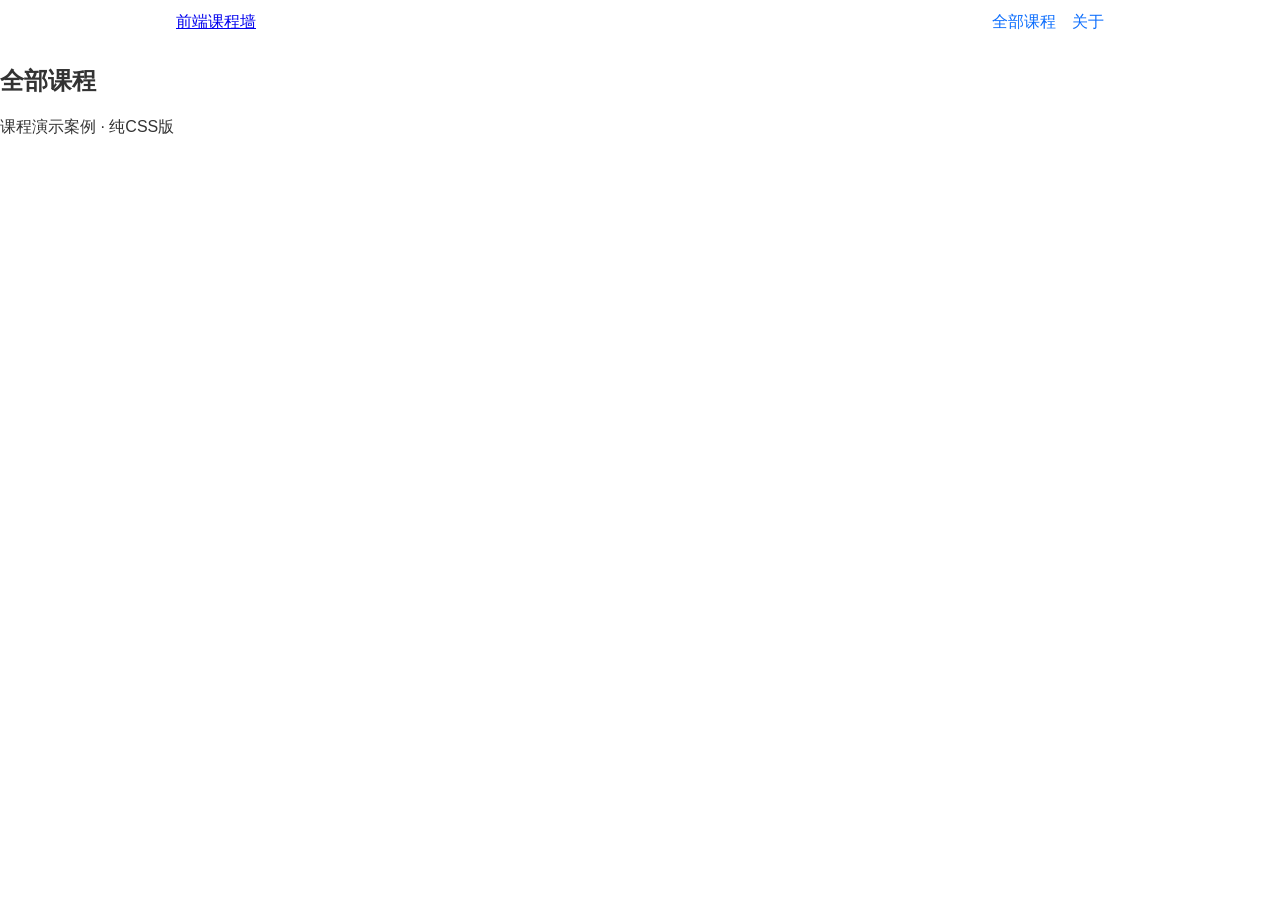
==== courses-page/index.html @ 25a2da34 "添加课程展示页结构与Flex导航" ====
<!DOCTYPE html>
<html lang="zh-CN">
<head>
  <meta charset="UTF-8">
  <meta name="viewport" content="width=device-width, initial-scale=1.0">
  <title>课程展示</title>
  <link rel="stylesheet" href="css/courses.css">
</head>
<body>
  <header class="site-header">
    <div class="nav-wrap">
      <a class="logo" href="#">前端课程墙</a>
      <nav class="main-nav">
        <a href="#courses">全部课程</a>
        <a href="#about">关于</a>
      </nav>
    </div>
  </header>
  <main>
    <section id="courses">
      <h2>全部课程</h2>
      <div class="card-grid">
        <!-- 卡片下一步填 -->
      </div>
    </section>
  </main>
  <footer><p>课程演示案例 · 纯CSS版</p></footer>
</body>
</html>
---- courses-page/css/courses.css ----
* { box-sizing: border-box; }

body {
  font-family: "Microsoft YaHei", sans-serif;
  margin: 0;
  color: #333;
}

.nav-wrap {
  max-width: 960px;
  margin: 0 auto;
  padding: 12px 16px;
  display: flex;
  justify-content: space-between;
  align-items: center;
  flex-wrap: wrap;
  gap: 8px;
}

.main-nav {
  display: flex;
  gap: 16px;
}

.main-nav a { text-decoration: none; color: #0d6efd; }
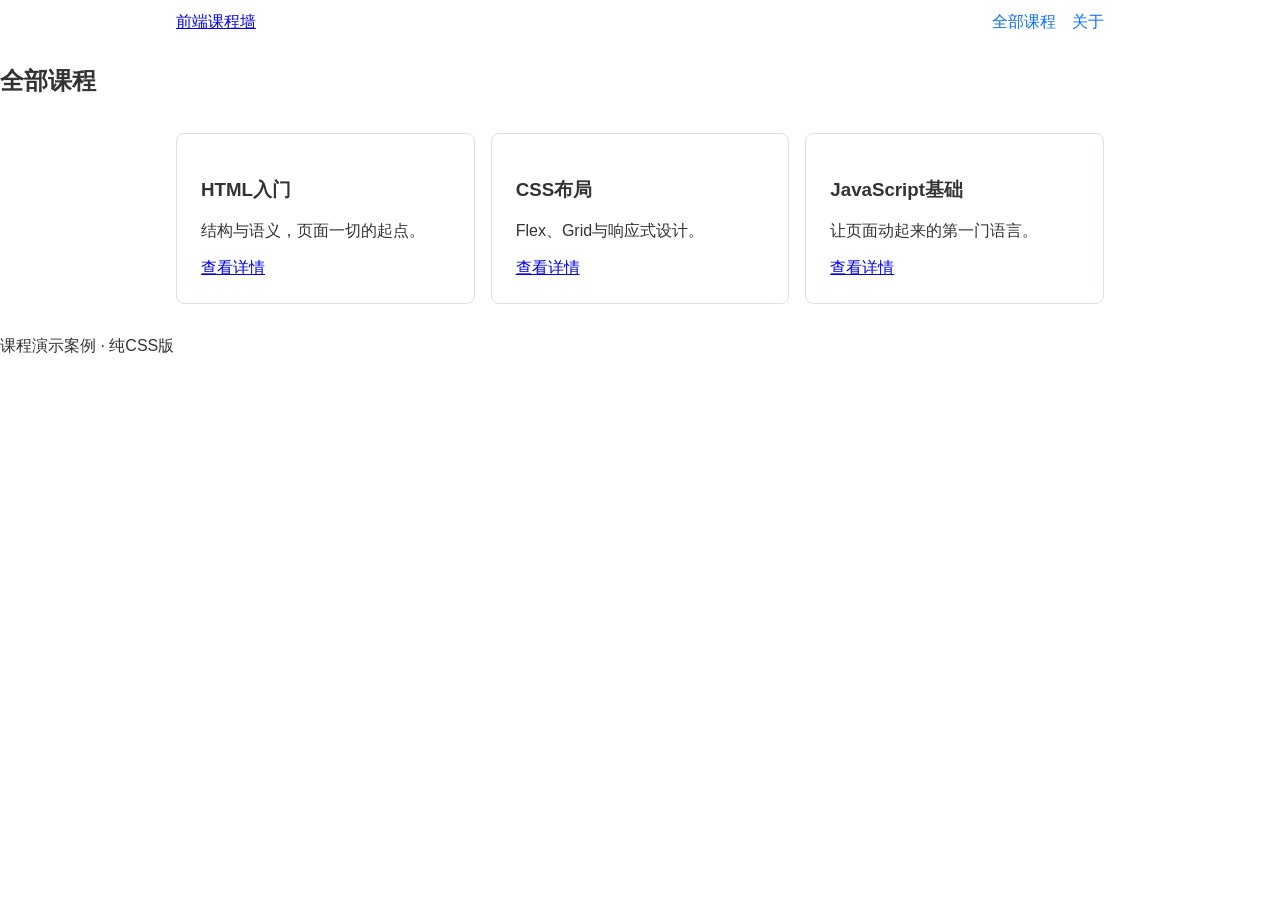
==== commit 8c501c6c: "添加Grid卡片墙与响应式断点" ====
--- a/courses-page/index.html
+++ b/courses-page/index.html
@@ -20,7 +20,21 @@
     <section id="courses">
       <h2>全部课程</h2>
       <div class="card-grid">
-        <!-- 卡片下一步填 -->
+        <article class="course-card">
+          <h3>HTML入门</h3>
+          <p>结构与语义，页面一切的起点。</p>
+          <a href="#">查看详情</a>
+        </article>
+        <article class="course-card">
+          <h3>CSS布局</h3>
+          <p>Flex、Grid与响应式设计。</p>
+          <a href="#">查看详情</a>
+        </article>
+        <article class="course-card">
+          <h3>JavaScript基础</h3>
+          <p>让页面动起来的第一门语言。</p>
+          <a href="#">查看详情</a>
+        </article>
       </div>
     </section>
   </main>
--- a/courses-page/css/courses.css
+++ b/courses-page/css/courses.css
@@ -23,3 +23,22 @@
 }
 
 .main-nav a { text-decoration: none; color: #0d6efd; }
+
+.card-grid {
+  max-width: 960px;
+  margin: 0 auto;
+  padding: 16px;
+  display: grid;
+  grid-template-columns: repeat(auto-fit, minmax(260px, 1fr));
+  gap: 16px;
+}
+
+.course-card {
+  border: 1px solid #dee2e6;
+  border-radius: 8px;
+  padding: 16px;
+}
+
+@media (min-width: 992px) {
+  .course-card { padding: 24px; }
+}
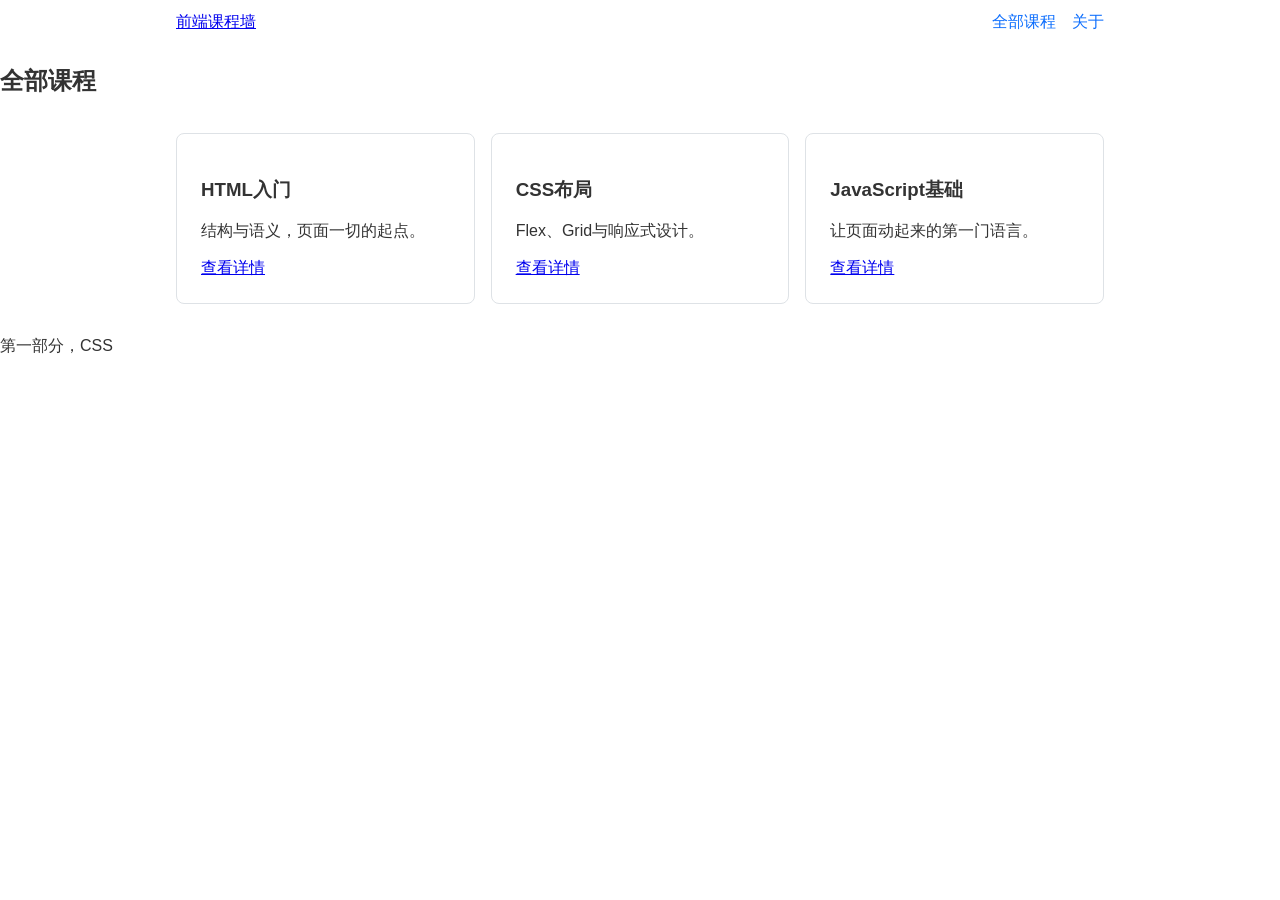
==== commit 776393d2: "修复了一些已知问，优化了部分内容" ====
--- a/courses-page/index.html
+++ b/courses-page/index.html
@@ -38,6 +38,6 @@
       </div>
     </section>
   </main>
-  <footer><p>课程演示案例 · 纯CSS版</p></footer>
+  <footer><p>第一部分，CSS</p></footer>
 </body>
 </html>
